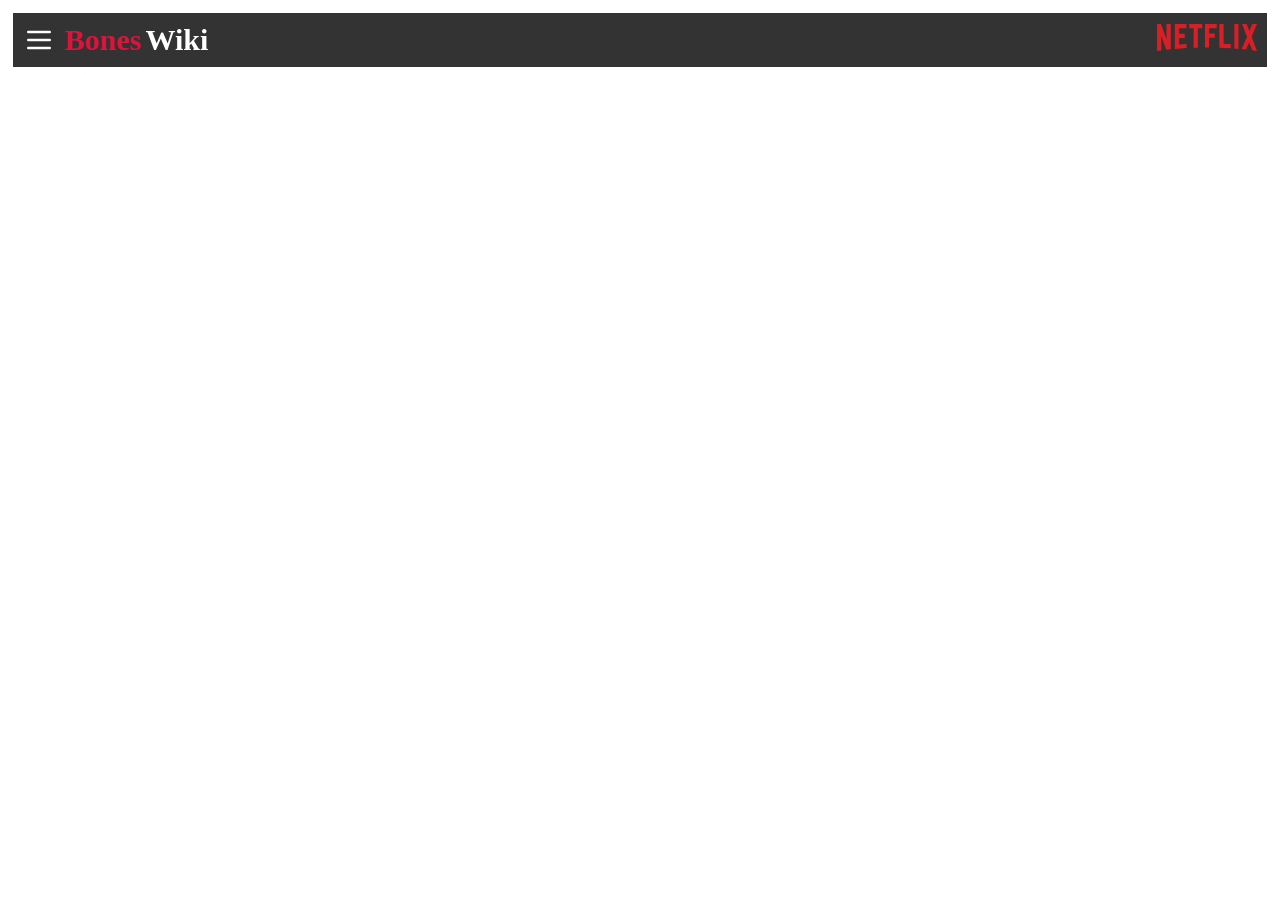
==== pagine/index.html @ 62a7464a "creato css per header, create pagine" ====
<!DOCTYPE html>
<html lang="it">
<head>
    <meta charset="UTF-8">
    <meta name="viewport" content="width=device-width, initial-scale=1.0">
    <title>Bones Wiki</title>
    <link rel="stylesheet" href="../css/general.css">
</head>

<body>

    <!-- CHECKBOX NASCOSTO -->
    <input type="checkbox" id="menu-toggle" class="menu-toggle">

    <!-- OVERLAY (cliccabile) -->
    <label for="menu-toggle" class="overlay"></label>

    <!-- SIDEBAR -->
    <aside class="sidebar">
        <nav class="sidebar__nav">
            <a href="index.html">Home</a>
            <a href="produzione.html">Produzione</a>
            <a href="personaggi.html">Personaggi</a>
            <a href="stagioni.html">Stagioni</a>
            <a href="serial_killer.html">Serial Killer</a>
        </nav>
    </aside>

    <!-- HEADER -->
    <header class="header">
        <div class="header__left">
            <label for="menu-toggle">
                <img src="../immagini/menu-icon.svg"
                     alt="Menu"
                     class="header__menu">
            </label>

            <a href="index.html" class="header__title">
                <span class="header__titolo-1">Bones</span>
                <span class="header__titolo-2">Wiki</span>
            </a>
        </div>

        <div class="header__right">
            <a href="https://www.netflix.com/title/70136123">
                <img src="../immagini/logo-netflix.svg"
                     alt="Netflix"
                     class="header__netflix">
            </a>
        </div>
    </header>

    <main>

    </main>

</body>
</html>
---- css/general.css ----
/* RESET */
* {
    margin: 0;
    padding: 0;
    box-sizing: border-box;
}

body {
    overflow-x: hidden;
}

a {
    text-decoration: none;
}

/* CHECKBOX */
.menu-toggle {
    display: none;
}

/* HEADER */
.header {
    display: flex;
    justify-content: space-between;
    align-items: center;
    background-color: #333;
    padding: 10px;
    margin: 1%;
}

.header__left {
    display: flex;
    align-items: center;
    gap: 10px;
}

.header__menu {
    width: 32px;
    height: 32px;
    cursor: pointer;
    display: block;
}

.header__titolo-1,
.header__titolo-2 {
    font-size: 30px;
    font-weight: bold;
}

.header__titolo-1 { 
    color: crimson; 
}

.header__titolo-2 { 
    color: white; 
}

.header__netflix {
    width: 100px;
}

/* SIDEBAR */
.sidebar {
    position: fixed;
    top: 0;
    left: -260px;
    width: 260px;
    height: 100vh;
    background-color: #222;
    padding: 20px;
    transition: left 0.3s ease;
    z-index: 1001;
}

.menu-toggle:checked ~ .sidebar {
    left: 0;
}

/* SIDEBAR LINKS */
.sidebar__nav {
    display: flex;
    flex-direction: column;
    gap: 20px;
    margin-top: 40px;
}

.sidebar__nav a {
    color: white;
    font-size: 18px;
}

.sidebar__nav a:hover {
    color: crimson;
}

/* OVERLAY */
.overlay {
    position: fixed;
    inset: 0;
    background: #00000066;
    opacity: 0;
    pointer-events: none;
    transition: opacity 0.3s ease;
    z-index: 1000;
}

/* overlay attivo */
.menu-toggle:checked ~ .overlay {
    opacity: 1;
    pointer-events: auto;
}
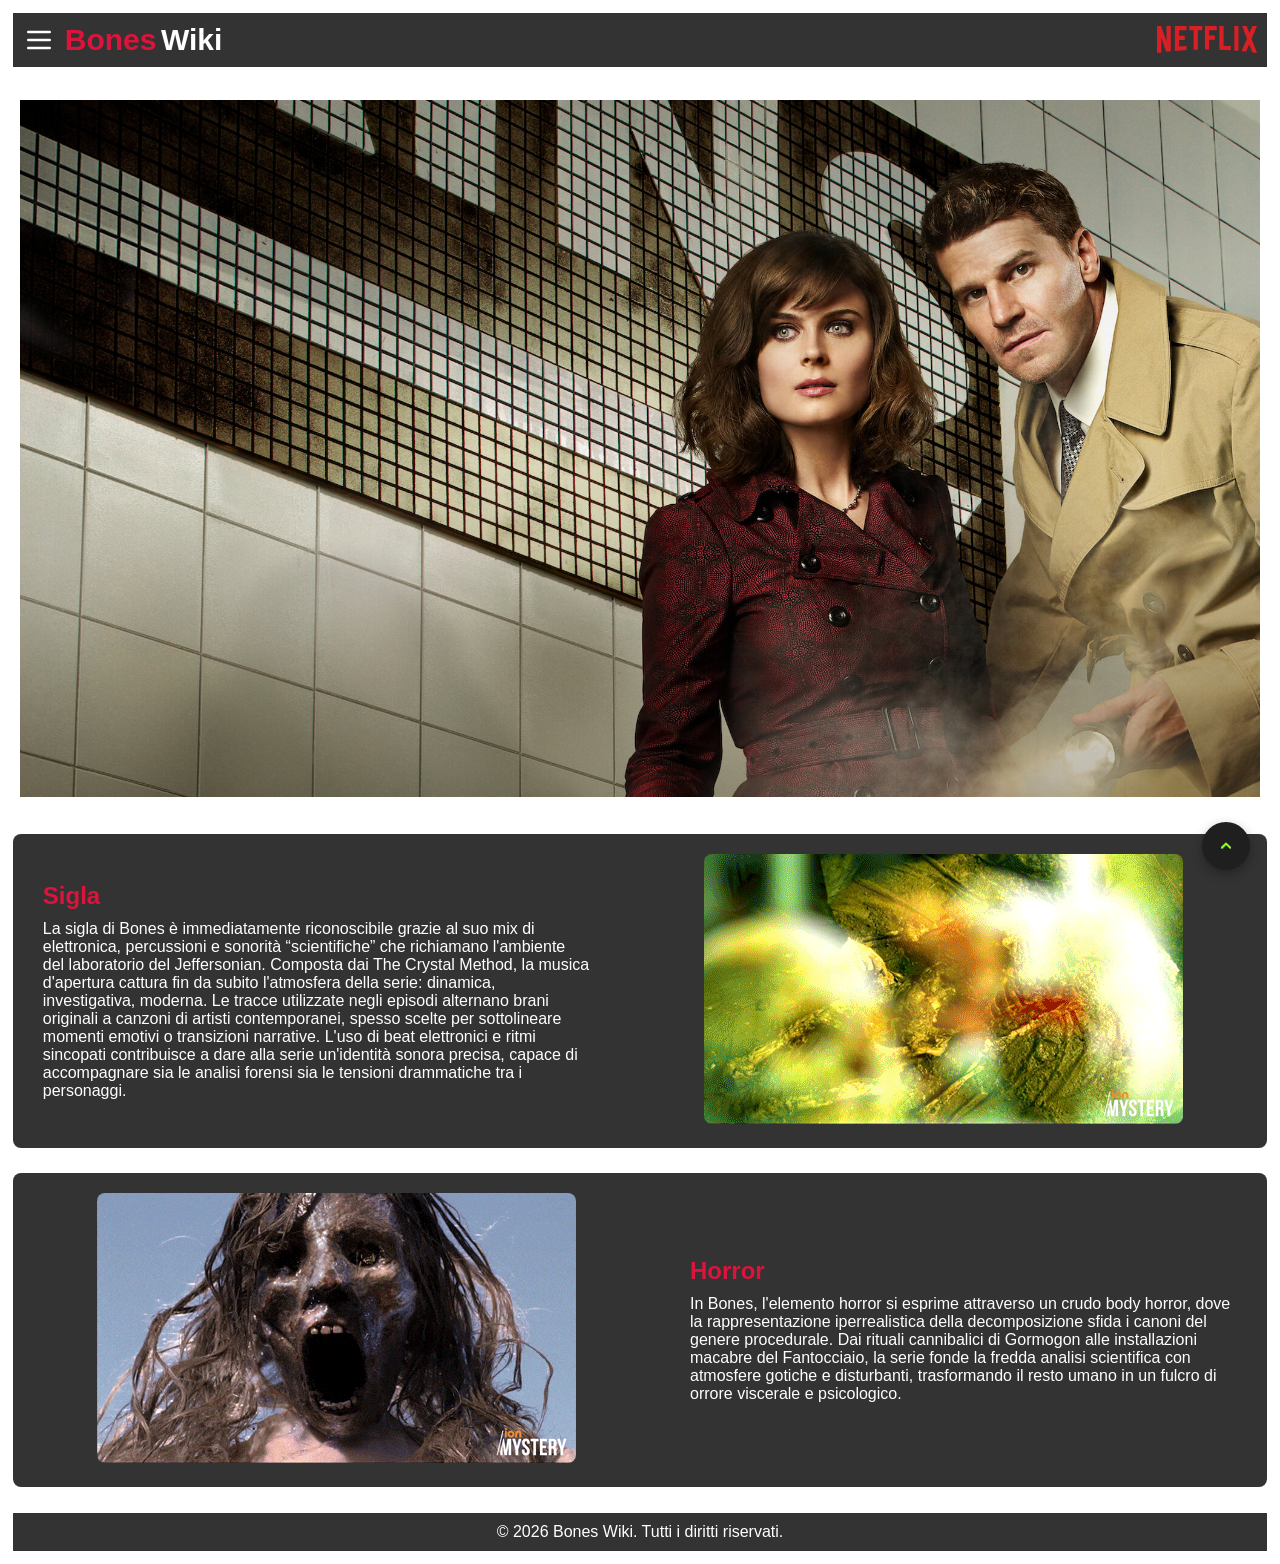
==== commit df5a5b1f: "creata pagina index e rispettivo css" ====
--- a/pagine/index.html
+++ b/pagine/index.html
@@ -5,9 +5,16 @@
     <meta name="viewport" content="width=device-width, initial-scale=1.0">
     <title>Bones Wiki</title>
     <link rel="stylesheet" href="../css/general.css">
+    <link rel="stylesheet" href="../css/index.css">
 </head>
 
 <body>
+
+    <div id="top"></div>
+
+    <a href="#top" class="back-to-top" aria-label="Torna in cima">
+        <img src="../immagini/backtotop.svg" alt="">
+    </a>
 
     <!-- CHECKBOX NASCOSTO -->
     <input type="checkbox" id="menu-toggle" class="menu-toggle">
@@ -51,8 +58,37 @@
     </header>
 
     <main>
+        <div class="main__hero">
+            <img src="../immagini/bones-hero.jpg" alt="Hero" class="main__hero-img">
+        </div>
+
+        <div class="main__box">
+            <div class="main__box-text">
+                <h2>Sigla</h2>
+                <p class="p--mod">La sigla di Bones è immediatamente riconoscibile grazie al suo mix di elettronica, percussioni e sonorità “scientifiche” che richiamano l'ambiente del laboratorio del Jeffersonian. Composta dai The Crystal Method, la musica d'apertura cattura fin da subito l'atmosfera della serie: dinamica, investigativa, moderna. Le tracce utilizzate negli episodi alternano brani originali a canzoni di artisti contemporanei, spesso scelte per sottolineare momenti emotivi o transizioni narrative. L'uso di beat elettronici e ritmi sincopati contribuisce a dare alla serie un'identità sonora precisa, capace di accompagnare sia le analisi forensi sia le tensioni drammatiche tra i personaggi.</p>
+            </div>
+            <div class="main__box-media">
+                <img src="../immagini/theme.gif" alt="Sigla GIF">
+            </div>
+        </div>
+        
+        <div class="main__box main__box--reverse">
+            <div class="main__box-text">
+                <h2>Horror</h2>
+                <p class="p--mod">
+                    In Bones, l'elemento horror si esprime attraverso un crudo body horror, dove la rappresentazione iperrealistica della decomposizione sfida i canoni del genere procedurale. Dai rituali cannibalici di Gormogon alle installazioni macabre del Fantocciaio, la serie fonde la fredda analisi scientifica con atmosfere gotiche e disturbanti, trasformando il resto umano in un fulcro di orrore viscerale e psicologico.
+                </p>
+            </div>
+            <div class="main__box-media">
+                <img src="../immagini/skeleton.gif" alt="Altro GIF">
+            </div>
+        </div>
 
     </main>
 
+    <footer>
+        <p>&copy; 2026 Bones Wiki. Tutti i diritti riservati.</p>
+    </footer>
+
 </body>
 </html>
--- a/css/general.css
+++ b/css/general.css
@@ -3,14 +3,25 @@
     margin: 0;
     padding: 0;
     box-sizing: border-box;
+    font-family: 'Segoe UI', Tahoma, Geneva, Verdana, sans-serif;
+}
+
+a {
+    text-decoration: none;
+}
+
+html, body {
+    min-height: 100%;
 }
 
 body {
     overflow-x: hidden;
+    display: flex;
+    flex-direction: column;
 }
 
-a {
-    text-decoration: none;
+html {
+    scroll-behavior: smooth;
 }
 
 /* CHECKBOX */
@@ -57,6 +68,16 @@
 
 .header__netflix {
     width: 100px;
+    display: block;
+}
+
+/* FOOTER */
+footer {
+    text-align: center;
+    padding: 10px;
+    background-color: #333;
+    color: white;
+    margin: 1%;
 }
 
 /* SIDEBAR */
@@ -90,7 +111,7 @@
 }
 
 .sidebar__nav a:hover {
-    color: crimson;
+    color: #dc143c;
 }
 
 /* OVERLAY */
@@ -108,4 +129,50 @@
 .menu-toggle:checked ~ .overlay {
     opacity: 1;
     pointer-events: auto;
+}
+
+/* BACK TO TOP */
+/* bottone torna su */
+.back-to-top {
+    position: fixed;
+    bottom: 30px;
+    right: 30px;
+
+    width: 48px;
+    height: 48px;
+    padding: 10px;
+
+    border-radius: 50%;
+    background-color: #1f1f1f;
+
+    display: flex;
+    align-items: center;
+    justify-content: center;
+
+    box-shadow: 0 4px 12px rgba(0, 0, 0, 0.3);
+    transition: transform 0.3s ease, background-color 0.3s ease;
+    z-index: 1000;
+}
+
+.back-to-top:hover {
+    transform: translateY(-4px);
+    background-color: #333;
+}
+
+.back-to-top img {
+    width: 20px;
+    height: 20px;
+
+    filter: invert(1);
+}
+
+@media (max-width: 600px) {
+    .header__titolo-1,
+    .header__titolo-2 {
+        font-size: 24px;
+    }
+
+    .header__netflix {
+        width: 80px;
+    }
 }
--- a/css/index.css
+++ b/css/index.css
@@ -0,0 +1,67 @@
+main {
+    flex: 1;              
+    display: flex;
+    flex-direction: column;
+    align-items: center;
+    margin: 0;
+}
+
+h2 {
+    color: crimson;
+    padding: 10px;
+}
+
+.p--mod {
+    color: #fff;    
+    padding: 0 10px 10px 10px;
+}
+
+.main__hero {
+    width: 100%;
+    padding: 20px;
+}
+
+.main__hero-img {
+    width: 100%;
+    height: auto;
+}
+
+.main__box {
+    display: flex;
+    gap: 40px;
+    align-items: center;
+    max-width: 100%;
+    margin: 1%;
+    padding: 0 20px;
+    background-color: #333;
+    border-radius: 8px;
+}
+
+.main__box-text {
+    flex: 1;
+}
+
+.main__box-media {
+    flex: 1;
+    text-align: center;
+    padding: 20px;
+}
+
+.main__box-media img {
+    max-width: 100%;
+    height: auto;
+    border-radius: 8px;
+}
+
+/* Variante alternata */
+.main__box--reverse {
+    flex-direction: row-reverse;
+}
+
+/* Responsive */
+@media (max-width: 768px) {
+    .main__box {
+        flex-direction: column;
+        text-align: center;
+    }
+}
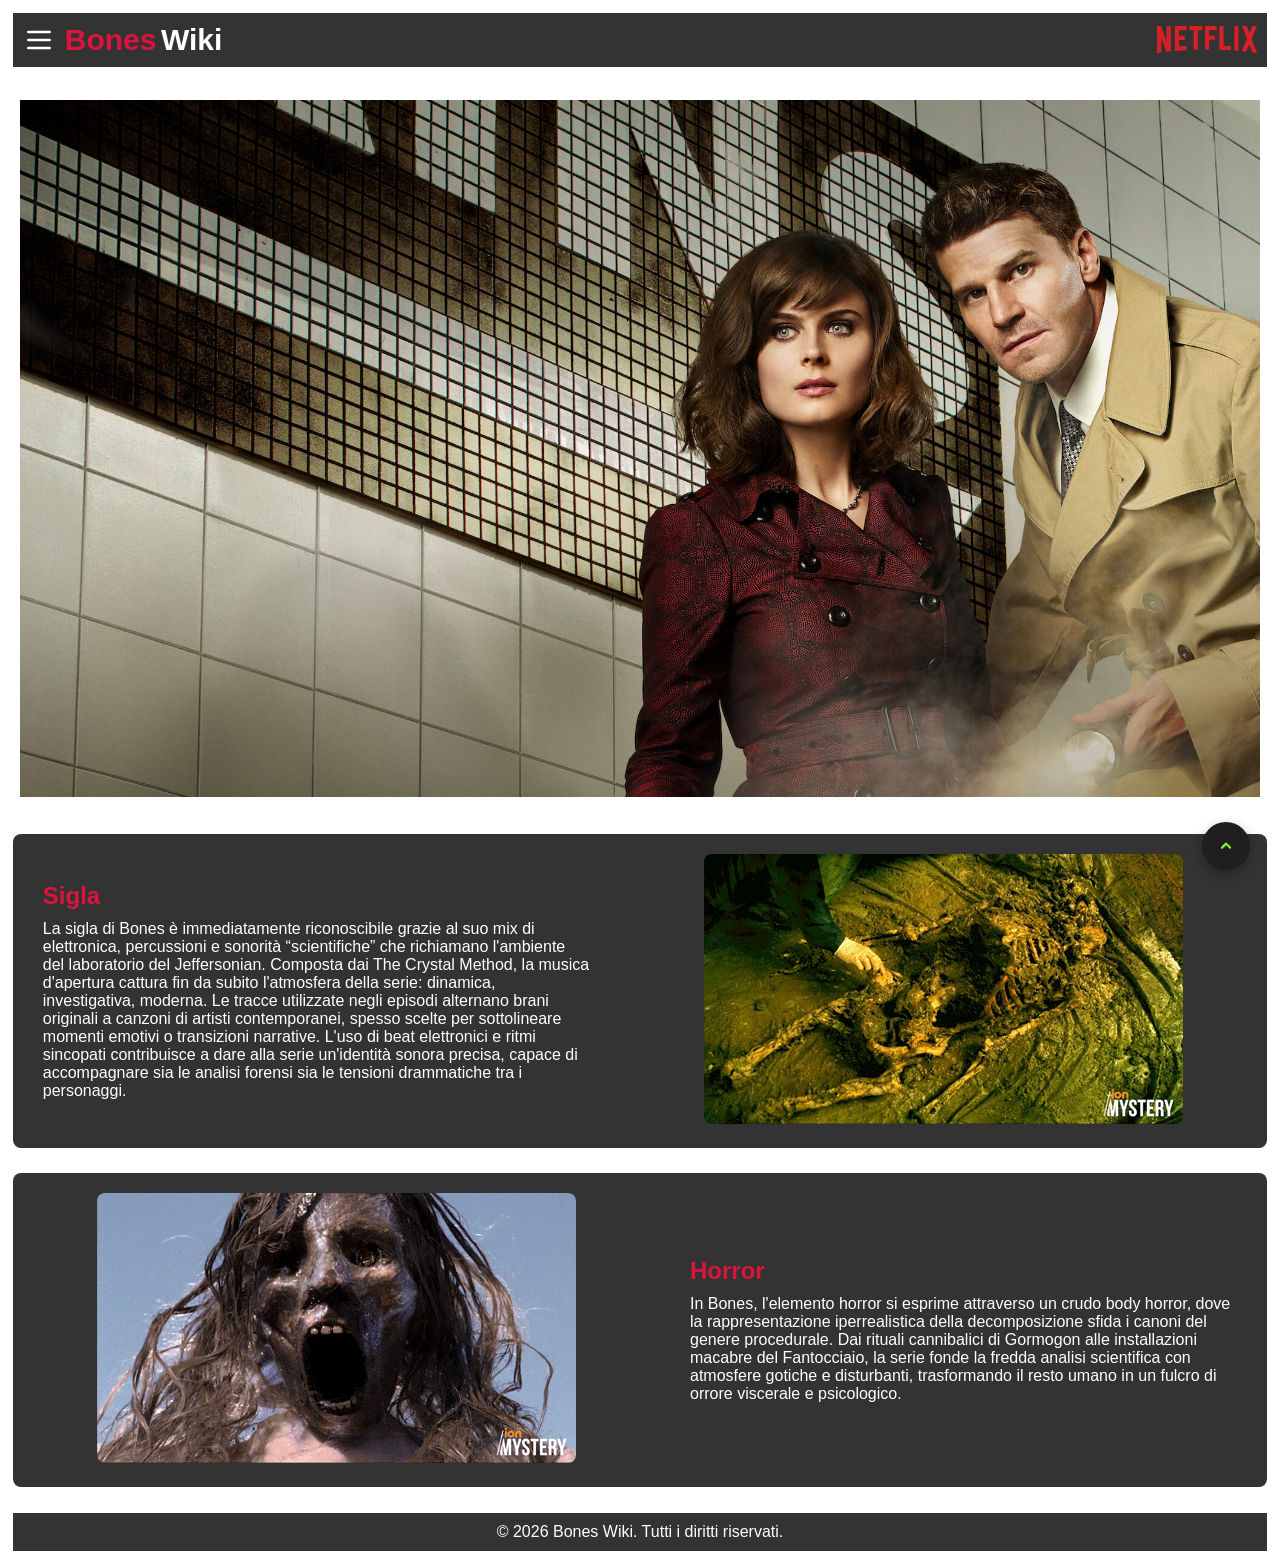
==== commit 6fe49f08: "creati css, impostate pagine" ====
--- a/pagine/index.html
+++ b/pagine/index.html
@@ -25,10 +25,12 @@
     <!-- SIDEBAR -->
     <aside class="sidebar">
         <nav class="sidebar__nav">
-            <a href="index.html">Home</a>
+            <a href="index.html">
+                <span class="selected-page">Home</span>
+            </a>
             <a href="produzione.html">Produzione</a>
             <a href="personaggi.html">Personaggi</a>
-            <a href="stagioni.html">Stagioni</a>
+            <a href="stagioni.html">Stagioni ed Episodi</a>
             <a href="serial_killer.html">Serial Killer</a>
         </nav>
     </aside>
--- a/css/general.css
+++ b/css/general.css
@@ -22,6 +22,10 @@
 
 html {
     scroll-behavior: smooth;
+}
+
+.selected-page {
+    color: crimson;
 }
 
 /* CHECKBOX */
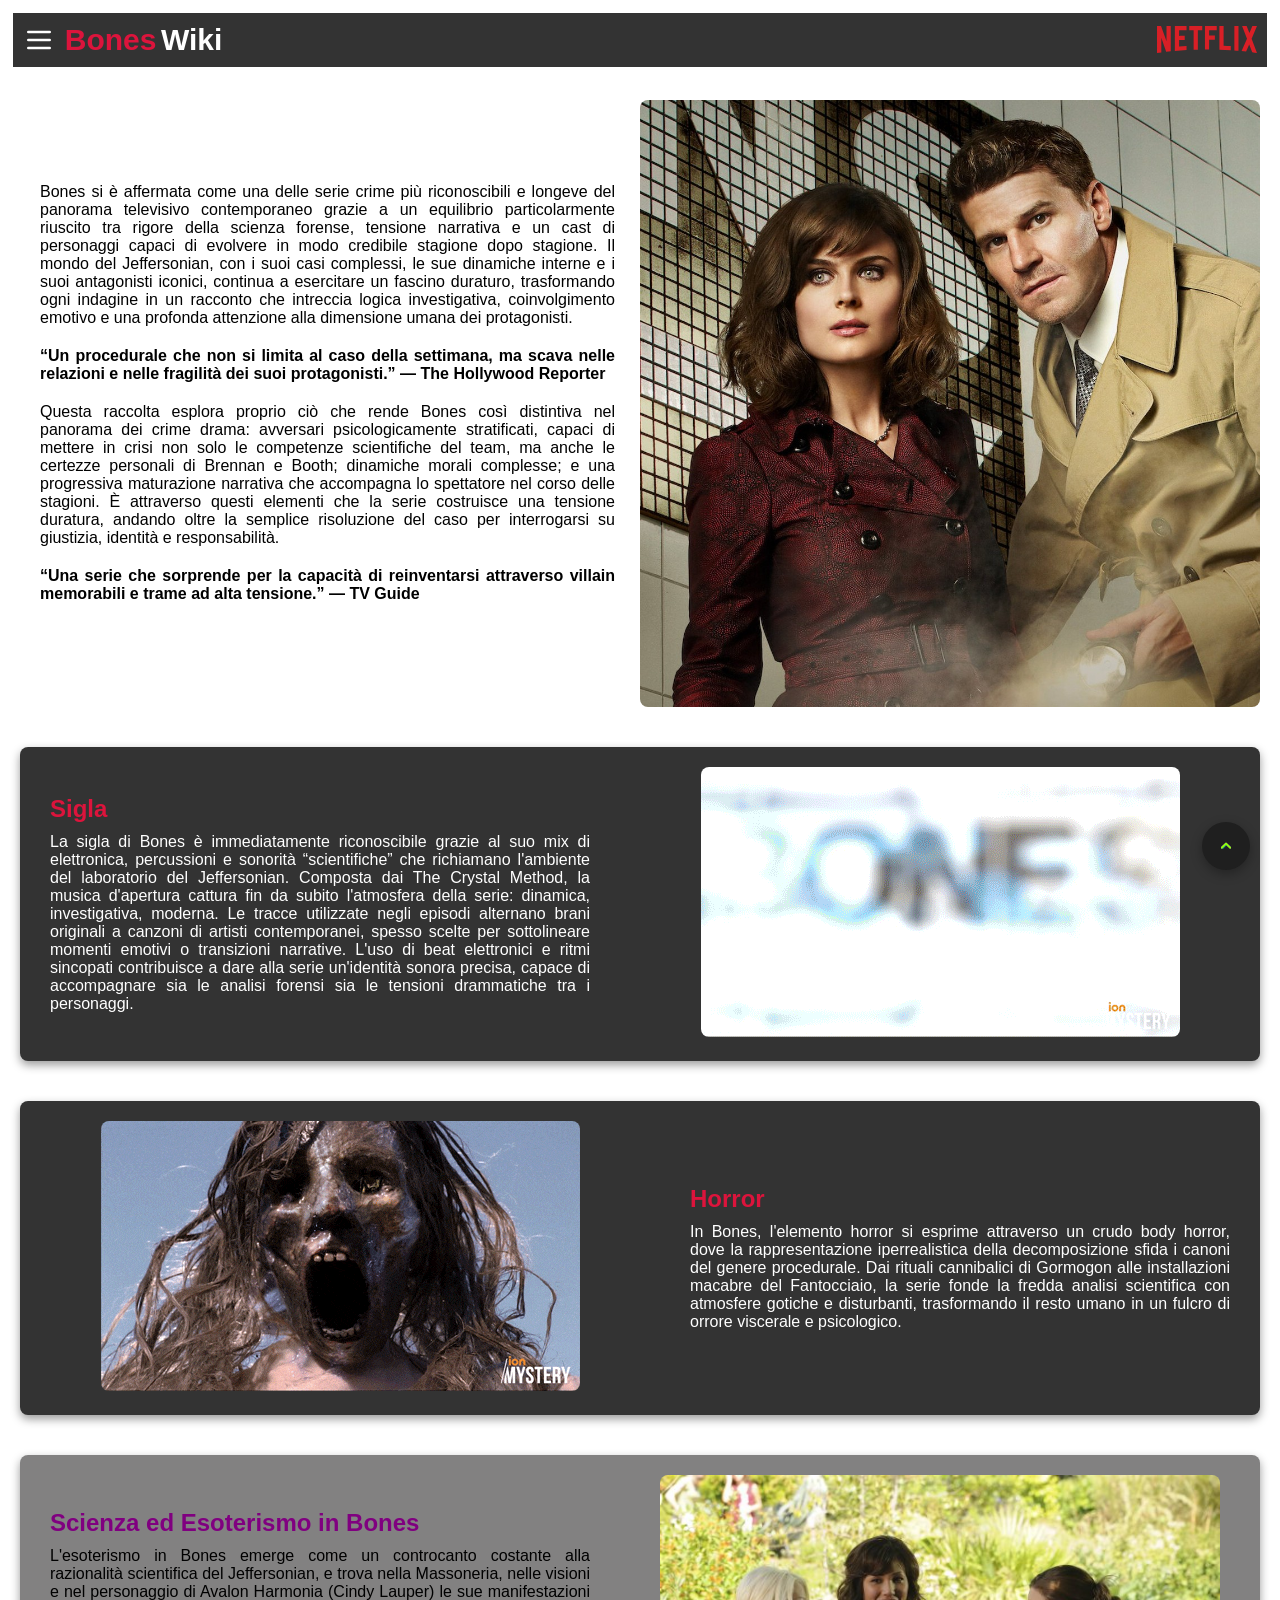
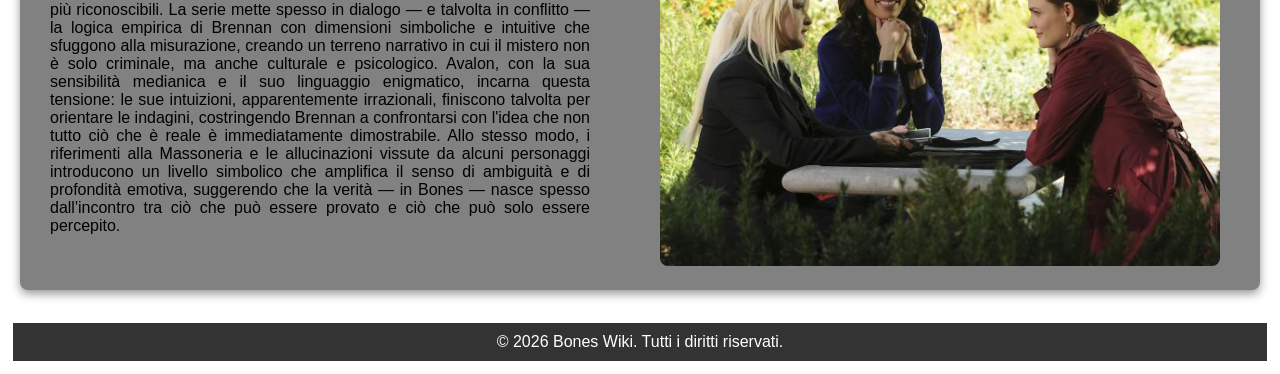
==== commit 3a3801dd: "rifinite pagine home e serial killer" ====
--- a/pagine/index.html
+++ b/pagine/index.html
@@ -61,6 +61,28 @@
 
     <main>
         <div class="main__hero">
+
+            <div class="main__hero-text">
+            <p class="p--mod2">
+                Bones si è affermata come una delle serie crime più riconoscibili e longeve del panorama televisivo contemporaneo grazie a un equilibrio particolarmente riuscito tra rigore della scienza forense, tensione narrativa e un cast di personaggi capaci di evolvere in modo credibile stagione dopo stagione. Il mondo del Jeffersonian, con i suoi casi complessi, le sue dinamiche interne e i suoi antagonisti iconici, continua a esercitare un fascino duraturo, trasformando ogni indagine in un racconto che intreccia logica investigativa, coinvolgimento emotivo e una profonda attenzione alla dimensione umana dei protagonisti.
+            </p>
+
+            <p class="p--mod2">
+                <strong>
+                    “Un procedurale che non si limita al caso della settimana, ma scava nelle relazioni e nelle fragilità dei suoi protagonisti.” — The Hollywood Reporter
+                </strong>
+            </p>
+
+            <p class="p--mod2">
+                Questa raccolta esplora proprio ciò che rende Bones così distintiva nel panorama dei crime drama: avversari psicologicamente stratificati, capaci di mettere in crisi non solo le competenze scientifiche del team, ma anche le certezze personali di Brennan e Booth; dinamiche morali complesse; e una progressiva maturazione narrativa che accompagna lo spettatore nel corso delle stagioni. È attraverso questi elementi che la serie costruisce una tensione duratura, andando oltre la semplice risoluzione del caso per interrogarsi su giustizia, identità e responsabilità.
+            </p>
+
+            <p class="p--mod2">
+                <strong>
+                    “Una serie che sorprende per la capacità di reinventarsi attraverso villain memorabili e trame ad alta tensione.” — TV Guide
+                </strong>
+            </p>
+            </div>
             <img src="../immagini/bones-hero.jpg" alt="Hero" class="main__hero-img">
         </div>
 
@@ -86,6 +108,18 @@
             </div>
         </div>
 
+        <div class="main__box--mod">
+            <div class="main__box-text">
+                <h2 class="h2--mod">Scienza ed Esoterismo in Bones</h2>
+                <p class="p--mod3">
+                    L'esoterismo in Bones emerge come un controcanto costante alla razionalità scientifica del Jeffersonian, e trova nella Massoneria, nelle visioni e nel personaggio di Avalon Harmonia (Cindy Lauper) le sue manifestazioni più riconoscibili. La serie mette spesso in dialogo — e talvolta in conflitto — la logica empirica di Brennan con dimensioni simboliche e intuitive che sfuggono alla misurazione, creando un terreno narrativo in cui il mistero non è solo criminale, ma anche culturale e psicologico. Avalon, con la sua sensibilità medianica e il suo linguaggio enigmatico, incarna questa tensione: le sue intuizioni, apparentemente irrazionali, finiscono talvolta per orientare le indagini, costringendo Brennan a confrontarsi con l'idea che non tutto ciò che è reale è immediatamente dimostrabile. Allo stesso modo, i riferimenti alla Massoneria e le allucinazioni vissute da alcuni personaggi introducono un livello simbolico che amplifica il senso di ambiguità e di profondità emotiva, suggerendo che la verità — in Bones — nasce spesso dall'incontro tra ciò che può essere provato e ciò che può solo essere percepito.
+                </p>
+            </div>
+            <div class="main__box-media">
+                <img src="../immagini/avalon-bones.jpg" alt="Scienza ed Esoterismo">
+            </div>
+        </div>
+
     </main>
 
     <footer>
--- a/css/general.css
+++ b/css/general.css
@@ -170,6 +170,7 @@
     filter: invert(1);
 }
 
+/* MEDIA QUERIES */
 @media (max-width: 600px) {
     .header__titolo-1,
     .header__titolo-2 {
--- a/css/index.css
+++ b/css/index.css
@@ -11,19 +11,47 @@
     padding: 10px;
 }
 
+.h2--mod {
+    color: purple;
+    padding: 10px;
+}
+
 .p--mod {
     color: #fff;    
+    padding: 0 10px 10px 10px;
+    text-align: justify;
+}
+
+.p--mod2 {
+    padding-bottom: 20px;
+    text-align: justify;
+}
+
+.p--mod3 {
+    text-align: justify;
+    color: black;
     padding: 0 10px 10px 10px;
 }
 
 .main__hero {
-    width: 100%;
     padding: 20px;
+    display: flex;
+    flex-direction: row;
+    align-items: center;
+    max-width: 100%;
+    gap: 5px;
 }
 
 .main__hero-img {
-    width: 100%;
     height: auto;
+    border-radius: 8px;
+    max-width: 50%;
+}
+
+.main__hero-text {
+    padding: 20px;
+    color: black;
+    max-width: 50%;
 }
 
 .main__box {
@@ -31,10 +59,23 @@
     gap: 40px;
     align-items: center;
     max-width: 100%;
-    margin: 1%;
+    margin: 20px;
     padding: 0 20px;
     background-color: #333;
     border-radius: 8px;
+    box-shadow: 0 4px 10px #00000066;
+}
+
+.main__box--mod {
+    display: flex;
+    gap: 40px;
+    align-items: center;
+    max-width: 100%;
+    margin: 20px;
+    padding: 0 20px;
+    background-color: #828181;
+    border-radius: 8px;
+    box-shadow: 0 4px 10px #00000066;
 }
 
 .main__box-text {
@@ -59,9 +100,50 @@
 }
 
 /* Responsive */
-@media (max-width: 768px) {
+@media (max-width: 800px) {
     .main__box {
         flex-direction: column;
         text-align: center;
+        gap: 0px;
+    }
+
+    .main__hero {
+        flex-direction: column;
+        align-items: center;
+    }
+
+    .main__hero-img {
+        max-width: 100%;
+        margin-bottom: 20px;
+    }
+
+    .main__hero-text {
+        max-width: 100%;
+        margin-bottom: 20px;
+    }
+
+    .main__box--mod {
+        flex-direction: column;
+        text-align: center;
+        gap: 0px;
+    }
+}
+
+@media (max-width: 1200px) {
+    .main__hero {
+        flex-direction: column;
+        align-items: center;
+        gap: 0px;
+    }
+
+    .main__hero-img {
+        max-width: 100%;
+        margin-bottom: 20px;
+    }
+
+    .main__hero-text {
+        max-width: 100%;
+        margin-bottom: 0px;
+        gap: 0px;
     }
 }
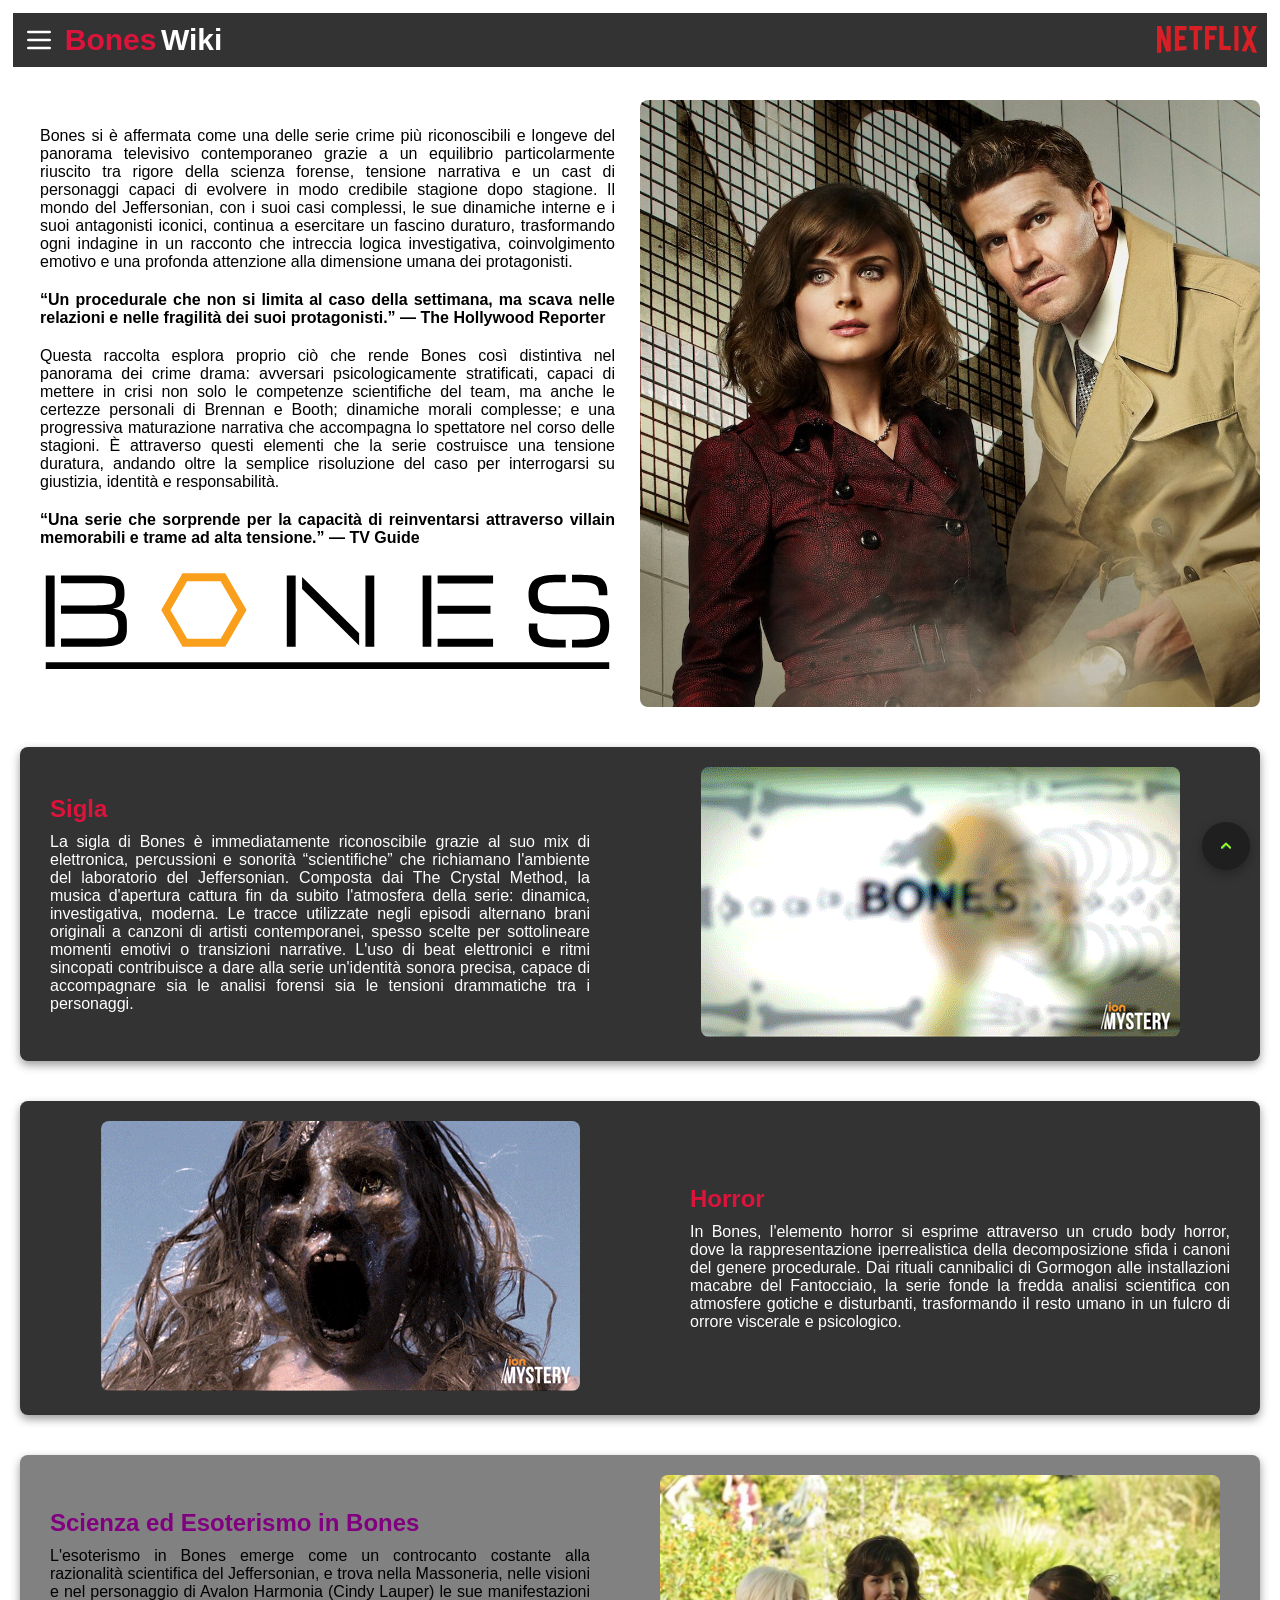
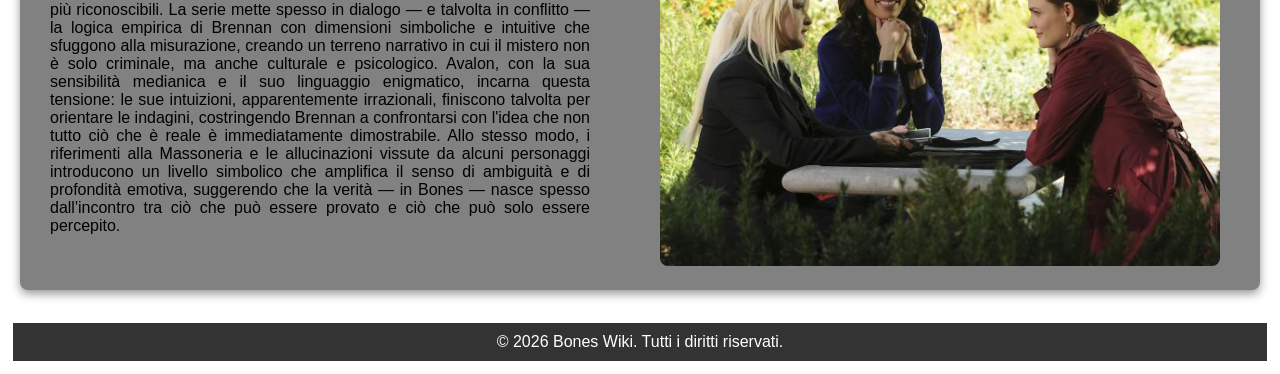
==== commit 37cde08c: "creata pagina stagioni e rispettivo css" ====
--- a/pagine/index.html
+++ b/pagine/index.html
@@ -82,6 +82,9 @@
                     “Una serie che sorprende per la capacità di reinventarsi attraverso villain memorabili e trame ad alta tensione.” — TV Guide
                 </strong>
             </p>
+
+            <img src="../immagini/Bones_2005_logo.svg" alt="Logo serie TV (2005)" class="img-res">
+
             </div>
             <img src="../immagini/bones-hero.jpg" alt="Hero" class="main__hero-img">
         </div>
--- a/css/index.css
+++ b/css/index.css
@@ -99,6 +99,12 @@
     flex-direction: row-reverse;
 }
 
+.img-res {
+    max-width: 100%;
+    height: auto;
+    border-radius: 8px;
+}
+
 /* Responsive */
 @media (max-width: 800px) {
     .main__box {
